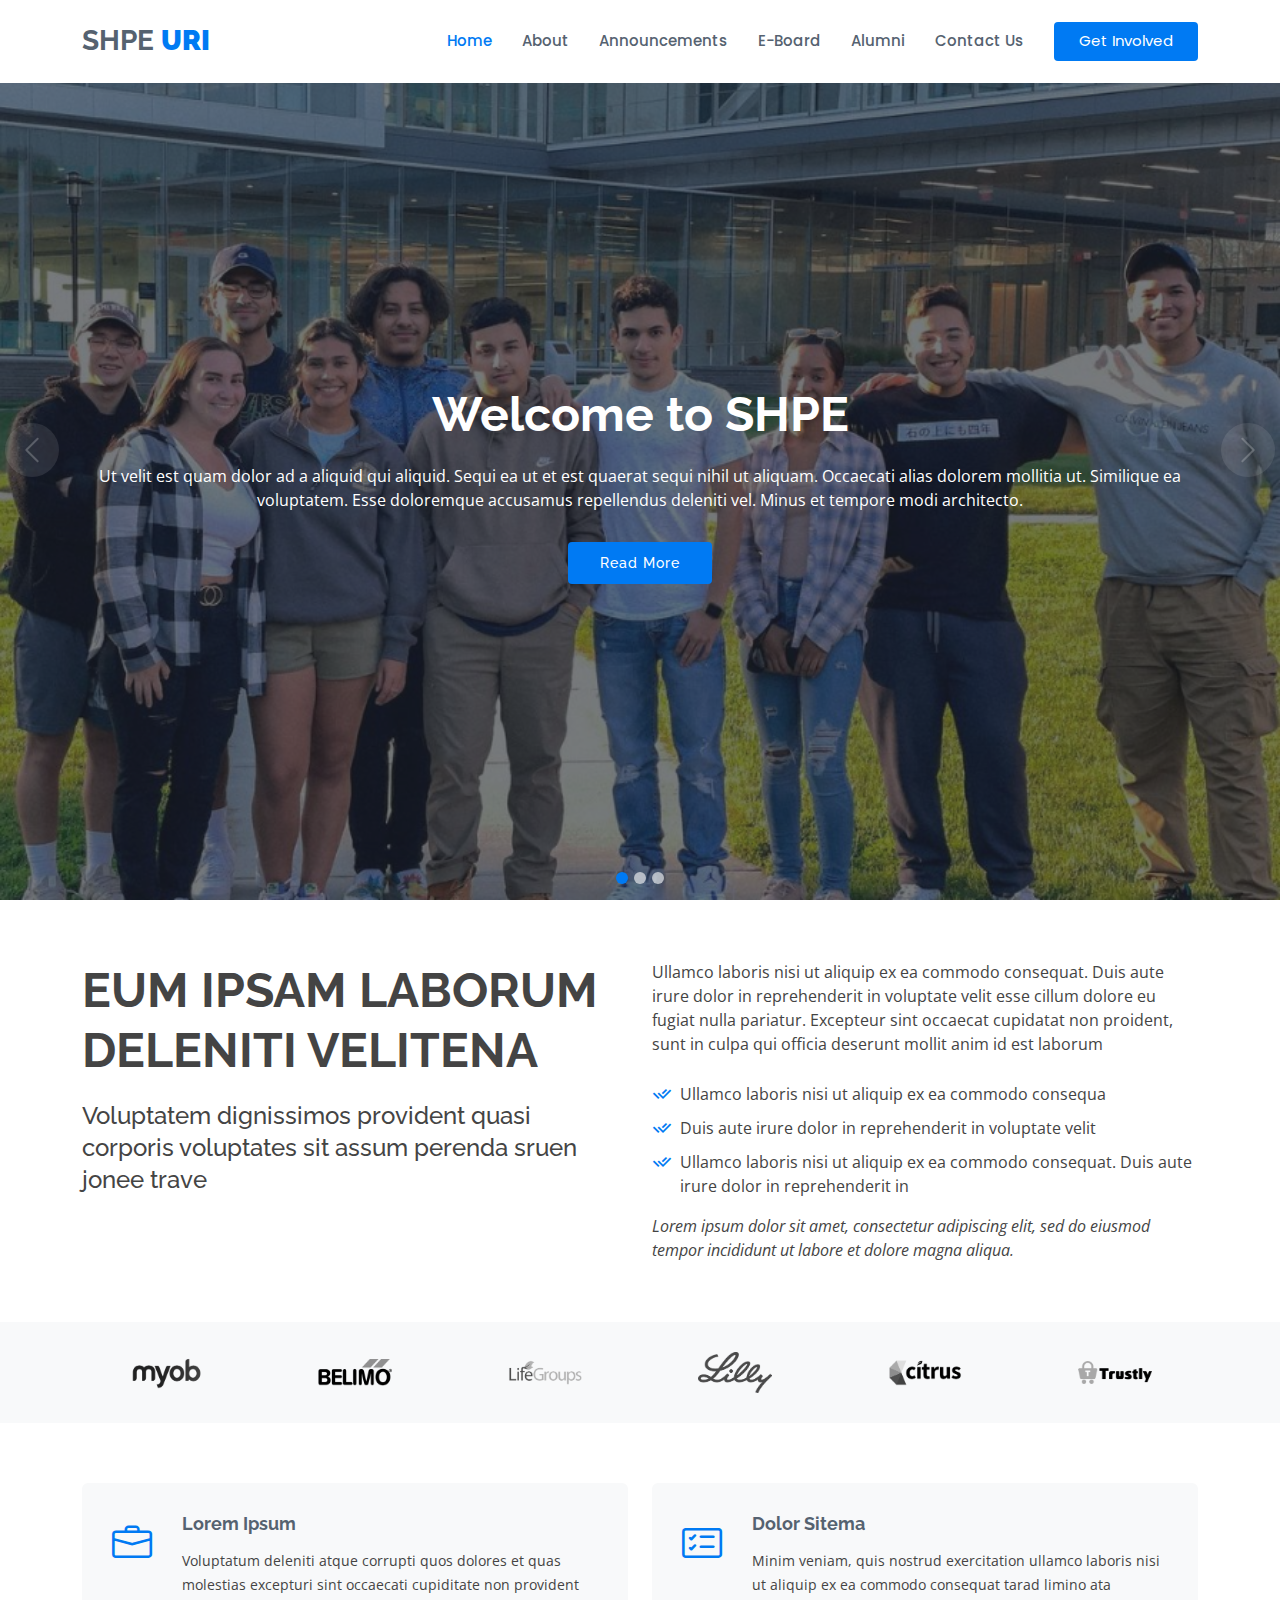
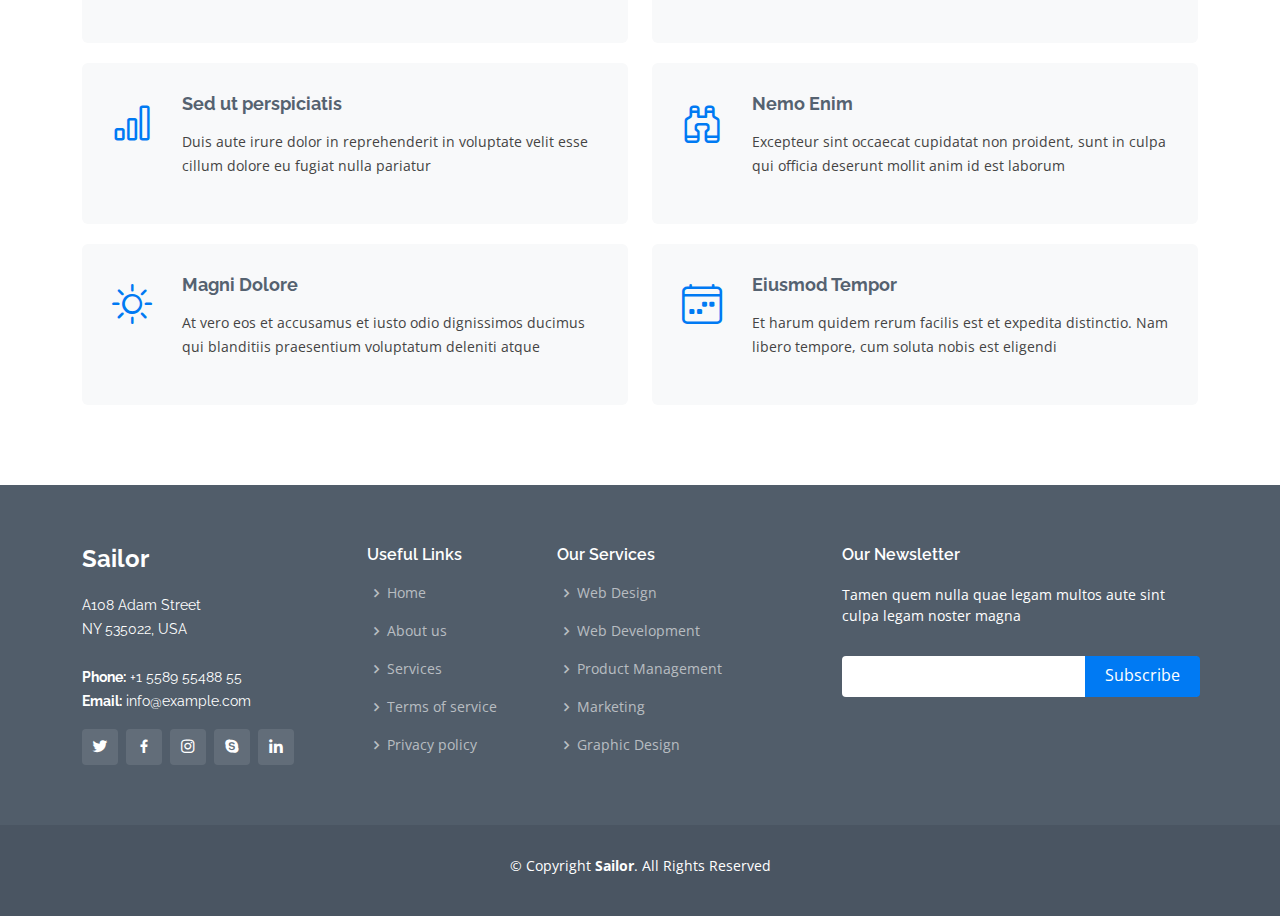
==== index.html @ fb83984b "Setup bootstrap template and add some mockup text & photos" ====
<!DOCTYPE html>
<html lang="en">

<head>
  <meta charset="utf-8">
  <meta content="width=device-width, initial-scale=1.0" name="viewport">

  <title>SHPE URI</title>
  <meta content="" name="description">
  <meta content="" name="keywords">

  <!-- Favicons -->
  <link href="assets/img/shpe-logo.png" rel="icon">
  <link href="assets/img/apple-touch-icon.png" rel="apple-touch-icon">

  <!-- Google Fonts -->
  <link href="https://fonts.googleapis.com/css?family=Open+Sans:300,300i,400,400i,600,600i,700,700i|Raleway:300,300i,400,400i,500,500i,600,600i,700,700i|Poppins:300,300i,400,400i,500,500i,600,600i,700,700i" rel="stylesheet">

  <!-- Vendor CSS Files -->
  <link href="assets/vendor/animate.css/animate.min.css" rel="stylesheet">
  <link href="assets/vendor/bootstrap/css/bootstrap.min.css" rel="stylesheet">
  <link href="assets/vendor/bootstrap-icons/bootstrap-icons.css" rel="stylesheet">
  <link href="assets/vendor/boxicons/css/boxicons.min.css" rel="stylesheet">
  <link href="assets/vendor/glightbox/css/glightbox.min.css" rel="stylesheet">
  <link href="assets/vendor/remixicon/remixicon.css" rel="stylesheet">
  <link href="assets/vendor/swiper/swiper-bundle.min.css" rel="stylesheet">

  <!-- Template Main CSS File -->
  <link href="assets/css/style.css" rel="stylesheet">

  <!-- =======================================================
  * Template Name: Sailor - v4.7.0
  * Template URL: https://bootstrapmade.com/sailor-free-bootstrap-theme/
  * Author: BootstrapMade.com
  * License: https://bootstrapmade.com/license/
  ======================================================== -->
</head>

<body>

  <!-- ======= Header ======= -->
  <header id="header" class="fixed-top d-flex align-items-center">
    <div class="container d-flex align-items-center">

      <h1 class="logo me-auto"><a href="index.html">SHPE <strong class="header-accent">URI</strong></a></h1>
      <!-- Uncomment below if you prefer to use an image logo -->
      <!-- <a href="index.html" class="logo me-auto"><img src="assets/img/logo.png" alt="" class="img-fluid"></a>-->

      <nav id="navbar" class="navbar">
        <ul>
          <li><a href="index.html" class="active">Home</a></li>

          <li><a href="about.html">About</a></li>
          <li><a href="announcements.html">Announcements</a></li>
          <li><a href="eboard.html">E-Board</a></li>
          <li><a href="alumni.html">Alumni</a></li>
          <li><a href="contact.html">Contact Us</a></li>

          <li><a href="index.html" class="getstarted">Get Involved</a></li>
        </ul>
        <i class="bi bi-list mobile-nav-toggle"></i>
      </nav><!-- .navbar -->

    </div>
  </header><!-- End Header -->

  <!-- ======= Hero Section ======= -->
  <section id="hero">
    <div id="heroCarousel" data-bs-interval="5000" class="carousel slide carousel-fade" data-bs-ride="carousel">

      <ol class="carousel-indicators" id="hero-carousel-indicators"></ol>

      <div class="carousel-inner" role="listbox">

        <!-- Slide 1 -->
        <div class="carousel-item active" style="background-image: url(assets/img/shpe-team.png)">
          <div class="carousel-container">
            <div class="container">
              <h2 class="animate__animated animate__fadeInDown">Welcome to <span>SHPE</span></h2>
              <p class="animate__animated animate__fadeInUp">Ut velit est quam dolor ad a aliquid qui aliquid. Sequi ea ut et est quaerat sequi nihil ut aliquam. Occaecati alias dolorem mollitia ut. Similique ea voluptatem. Esse doloremque accusamus repellendus deleniti vel. Minus et tempore modi architecto.</p>
              <a href="#about" class="btn-get-started animate__animated animate__fadeInUp scrollto">Read More</a>
            </div>
          </div>
        </div>

        <!-- Slide 2 -->
        <div class="carousel-item" style="background-image: url(assets/img/shpe-team-2.png)">
          <div class="carousel-container">
            <div class="container">
              <h2 class="animate__animated animate__fadeInDown">Lorem Ipsum Dolor</h2>
              <p class="animate__animated animate__fadeInUp">Ut velit est quam dolor ad a aliquid qui aliquid. Sequi ea ut et est quaerat sequi nihil ut aliquam. Occaecati alias dolorem mollitia ut. Similique ea voluptatem. Esse doloremque accusamus repellendus deleniti vel. Minus et tempore modi architecto.</p>
              <a href="#about" class="btn-get-started animate__animated animate__fadeInUp scrollto">Read More</a>
            </div>
          </div>
        </div>

        <!-- Slide 3 -->
        <div class="carousel-item" style="background-image: url(assets/img/shpe-team-4.png)">
          <div class="carousel-container">
            <div class="container">
              <h2 class="animate__animated animate__fadeInDown">Sequi ea ut et est quaerat</h2>
              <p class="animate__animated animate__fadeInUp">Ut velit est quam dolor ad a aliquid qui aliquid. Sequi ea ut et est quaerat sequi nihil ut aliquam. Occaecati alias dolorem mollitia ut. Similique ea voluptatem. Esse doloremque accusamus repellendus deleniti vel. Minus et tempore modi architecto.</p>
              <a href="#about" class="btn-get-started animate__animated animate__fadeInUp scrollto">Read More</a>
            </div>
          </div>
        </div>

      </div>

      <a class="carousel-control-prev" href="#heroCarousel" role="button" data-bs-slide="prev">
        <span class="carousel-control-prev-icon bi bi-chevron-left" aria-hidden="true"></span>
      </a>

      <a class="carousel-control-next" href="#heroCarousel" role="button" data-bs-slide="next">
        <span class="carousel-control-next-icon bi bi-chevron-right" aria-hidden="true"></span>
      </a>

    </div>
  </section><!-- End Hero -->

  <main id="main">

    <!-- ======= About Section ======= -->
    <section id="about" class="about">
      <div class="container">

        <div class="row content">
          <div class="col-lg-6">
            <h2>Eum ipsam laborum deleniti velitena</h2>
            <h3>Voluptatem dignissimos provident quasi corporis voluptates sit assum perenda sruen jonee trave</h3>
          </div>
          <div class="col-lg-6 pt-4 pt-lg-0">
            <p>
              Ullamco laboris nisi ut aliquip ex ea commodo consequat. Duis aute irure dolor in reprehenderit in voluptate
              velit esse cillum dolore eu fugiat nulla pariatur. Excepteur sint occaecat cupidatat non proident, sunt in
              culpa qui officia deserunt mollit anim id est laborum
            </p>
            <ul>
              <li><i class="ri-check-double-line"></i> Ullamco laboris nisi ut aliquip ex ea commodo consequa</li>
              <li><i class="ri-check-double-line"></i> Duis aute irure dolor in reprehenderit in voluptate velit</li>
              <li><i class="ri-check-double-line"></i> Ullamco laboris nisi ut aliquip ex ea commodo consequat. Duis aute irure dolor in reprehenderit in</li>
            </ul>
            <p class="fst-italic">
              Lorem ipsum dolor sit amet, consectetur adipiscing elit, sed do eiusmod tempor incididunt ut labore et dolore
              magna aliqua.
            </p>
          </div>
        </div>

      </div>
    </section><!-- End About Section -->

    <!-- ======= Clients Section ======= -->
    <section id="clients" class="clients section-bg">
      <div class="container">

        <div class="row">

          <div class="col-lg-2 col-md-4 col-6 d-flex align-items-center justify-content-center">
            <img src="assets/img/clients/client-1.png" class="img-fluid" alt="">
          </div>

          <div class="col-lg-2 col-md-4 col-6 d-flex align-items-center justify-content-center">
            <img src="assets/img/clients/client-2.png" class="img-fluid" alt="">
          </div>

          <div class="col-lg-2 col-md-4 col-6 d-flex align-items-center justify-content-center">
            <img src="assets/img/clients/client-3.png" class="img-fluid" alt="">
          </div>

          <div class="col-lg-2 col-md-4 col-6 d-flex align-items-center justify-content-center">
            <img src="assets/img/clients/client-4.png" class="img-fluid" alt="">
          </div>

          <div class="col-lg-2 col-md-4 col-6 d-flex align-items-center justify-content-center">
            <img src="assets/img/clients/client-5.png" class="img-fluid" alt="">
          </div>

          <div class="col-lg-2 col-md-4 col-6 d-flex align-items-center justify-content-center">
            <img src="assets/img/clients/client-6.png" class="img-fluid" alt="">
          </div>

        </div>

      </div>
    </section><!-- End Clients Section -->

    <!-- ======= Services Section ======= -->
    <section id="services" class="services">
      <div class="container">

        <div class="row">
          <div class="col-md-6">
            <div class="icon-box">
              <i class="bi bi-briefcase"></i>
              <h4><a href="#">Lorem Ipsum</a></h4>
              <p>Voluptatum deleniti atque corrupti quos dolores et quas molestias excepturi sint occaecati cupiditate non provident</p>
            </div>
          </div>
          <div class="col-md-6 mt-4 mt-md-0">
            <div class="icon-box">
              <i class="bi bi-card-checklist"></i>
              <h4><a href="#">Dolor Sitema</a></h4>
              <p>Minim veniam, quis nostrud exercitation ullamco laboris nisi ut aliquip ex ea commodo consequat tarad limino ata</p>
            </div>
          </div>
          <div class="col-md-6 mt-4 mt-md-0">
            <div class="icon-box">
              <i class="bi bi-bar-chart"></i>
              <h4><a href="#">Sed ut perspiciatis</a></h4>
              <p>Duis aute irure dolor in reprehenderit in voluptate velit esse cillum dolore eu fugiat nulla pariatur</p>
            </div>
          </div>
          <div class="col-md-6 mt-4 mt-md-0">
            <div class="icon-box">
              <i class="bi bi-binoculars"></i>
              <h4><a href="#">Nemo Enim</a></h4>
              <p>Excepteur sint occaecat cupidatat non proident, sunt in culpa qui officia deserunt mollit anim id est laborum</p>
            </div>
          </div>
          <div class="col-md-6 mt-4 mt-md-0">
            <div class="icon-box">
              <i class="bi bi-brightness-high"></i>
              <h4><a href="#">Magni Dolore</a></h4>
              <p>At vero eos et accusamus et iusto odio dignissimos ducimus qui blanditiis praesentium voluptatum deleniti atque</p>
            </div>
          </div>
          <div class="col-md-6 mt-4 mt-md-0">
            <div class="icon-box">
              <i class="bi bi-calendar4-week"></i>
              <h4><a href="#">Eiusmod Tempor</a></h4>
              <p>Et harum quidem rerum facilis est et expedita distinctio. Nam libero tempore, cum soluta nobis est eligendi</p>
            </div>
          </div>
        </div>

      </div>
    </section><!-- End Services Section -->

  <!-- ======= Footer ======= -->
  <footer id="footer">
    <div class="footer-top">
      <div class="container">
        <div class="row">

          <div class="col-lg-3 col-md-6">
            <div class="footer-info">
              <h3>Sailor</h3>
              <p>
                A108 Adam Street <br>
                NY 535022, USA<br><br>
                <strong>Phone:</strong> +1 5589 55488 55<br>
                <strong>Email:</strong> info@example.com<br>
              </p>
              <div class="social-links mt-3">
                <a href="#" class="twitter"><i class="bx bxl-twitter"></i></a>
                <a href="#" class="facebook"><i class="bx bxl-facebook"></i></a>
                <a href="#" class="instagram"><i class="bx bxl-instagram"></i></a>
                <a href="#" class="google-plus"><i class="bx bxl-skype"></i></a>
                <a href="#" class="linkedin"><i class="bx bxl-linkedin"></i></a>
              </div>
            </div>
          </div>

          <div class="col-lg-2 col-md-6 footer-links">
            <h4>Useful Links</h4>
            <ul>
              <li><i class="bx bx-chevron-right"></i> <a href="#">Home</a></li>
              <li><i class="bx bx-chevron-right"></i> <a href="#">About us</a></li>
              <li><i class="bx bx-chevron-right"></i> <a href="#">Services</a></li>
              <li><i class="bx bx-chevron-right"></i> <a href="#">Terms of service</a></li>
              <li><i class="bx bx-chevron-right"></i> <a href="#">Privacy policy</a></li>
            </ul>
          </div>

          <div class="col-lg-3 col-md-6 footer-links">
            <h4>Our Services</h4>
            <ul>
              <li><i class="bx bx-chevron-right"></i> <a href="#">Web Design</a></li>
              <li><i class="bx bx-chevron-right"></i> <a href="#">Web Development</a></li>
              <li><i class="bx bx-chevron-right"></i> <a href="#">Product Management</a></li>
              <li><i class="bx bx-chevron-right"></i> <a href="#">Marketing</a></li>
              <li><i class="bx bx-chevron-right"></i> <a href="#">Graphic Design</a></li>
            </ul>
          </div>

          <div class="col-lg-4 col-md-6 footer-newsletter">
            <h4>Our Newsletter</h4>
            <p>Tamen quem nulla quae legam multos aute sint culpa legam noster magna</p>
            <form action="" method="post">
              <input type="email" name="email"><input type="submit" value="Subscribe">
            </form>

          </div>

        </div>
      </div>
    </div>

    <div class="container">
      <div class="copyright">
        &copy; Copyright <strong><span>Sailor</span></strong>. All Rights Reserved
      </div>
      <div class="credits">
        <!-- All the links in the footer should remain intact. -->
        <!-- You can delete the links only if you purchased the pro version. -->
        <!-- Licensing information: https://bootstrapmade.com/license/ -->
        <!-- Purchase the pro version with working PHP/AJAX contact form: https://bootstrapmade.com/sailor-free-bootstrap-theme/ -->
      </div>
    </div>
  </footer><!-- End Footer -->

  <a href="#" class="back-to-top d-flex align-items-center justify-content-center"><i class="bi bi-arrow-up-short"></i></a>

  <!-- Vendor JS Files -->
  <script src="assets/vendor/bootstrap/js/bootstrap.bundle.min.js"></script>
  <script src="assets/vendor/glightbox/js/glightbox.min.js"></script>
  <script src="assets/vendor/isotope-layout/isotope.pkgd.min.js"></script>
  <script src="assets/vendor/swiper/swiper-bundle.min.js"></script>
  <script src="assets/vendor/waypoints/noframework.waypoints.js"></script>
  <script src="assets/vendor/php-email-form/validate.js"></script>

  <!-- Template Main JS File -->
  <script src="assets/js/main.js"></script>

</body>

</html>
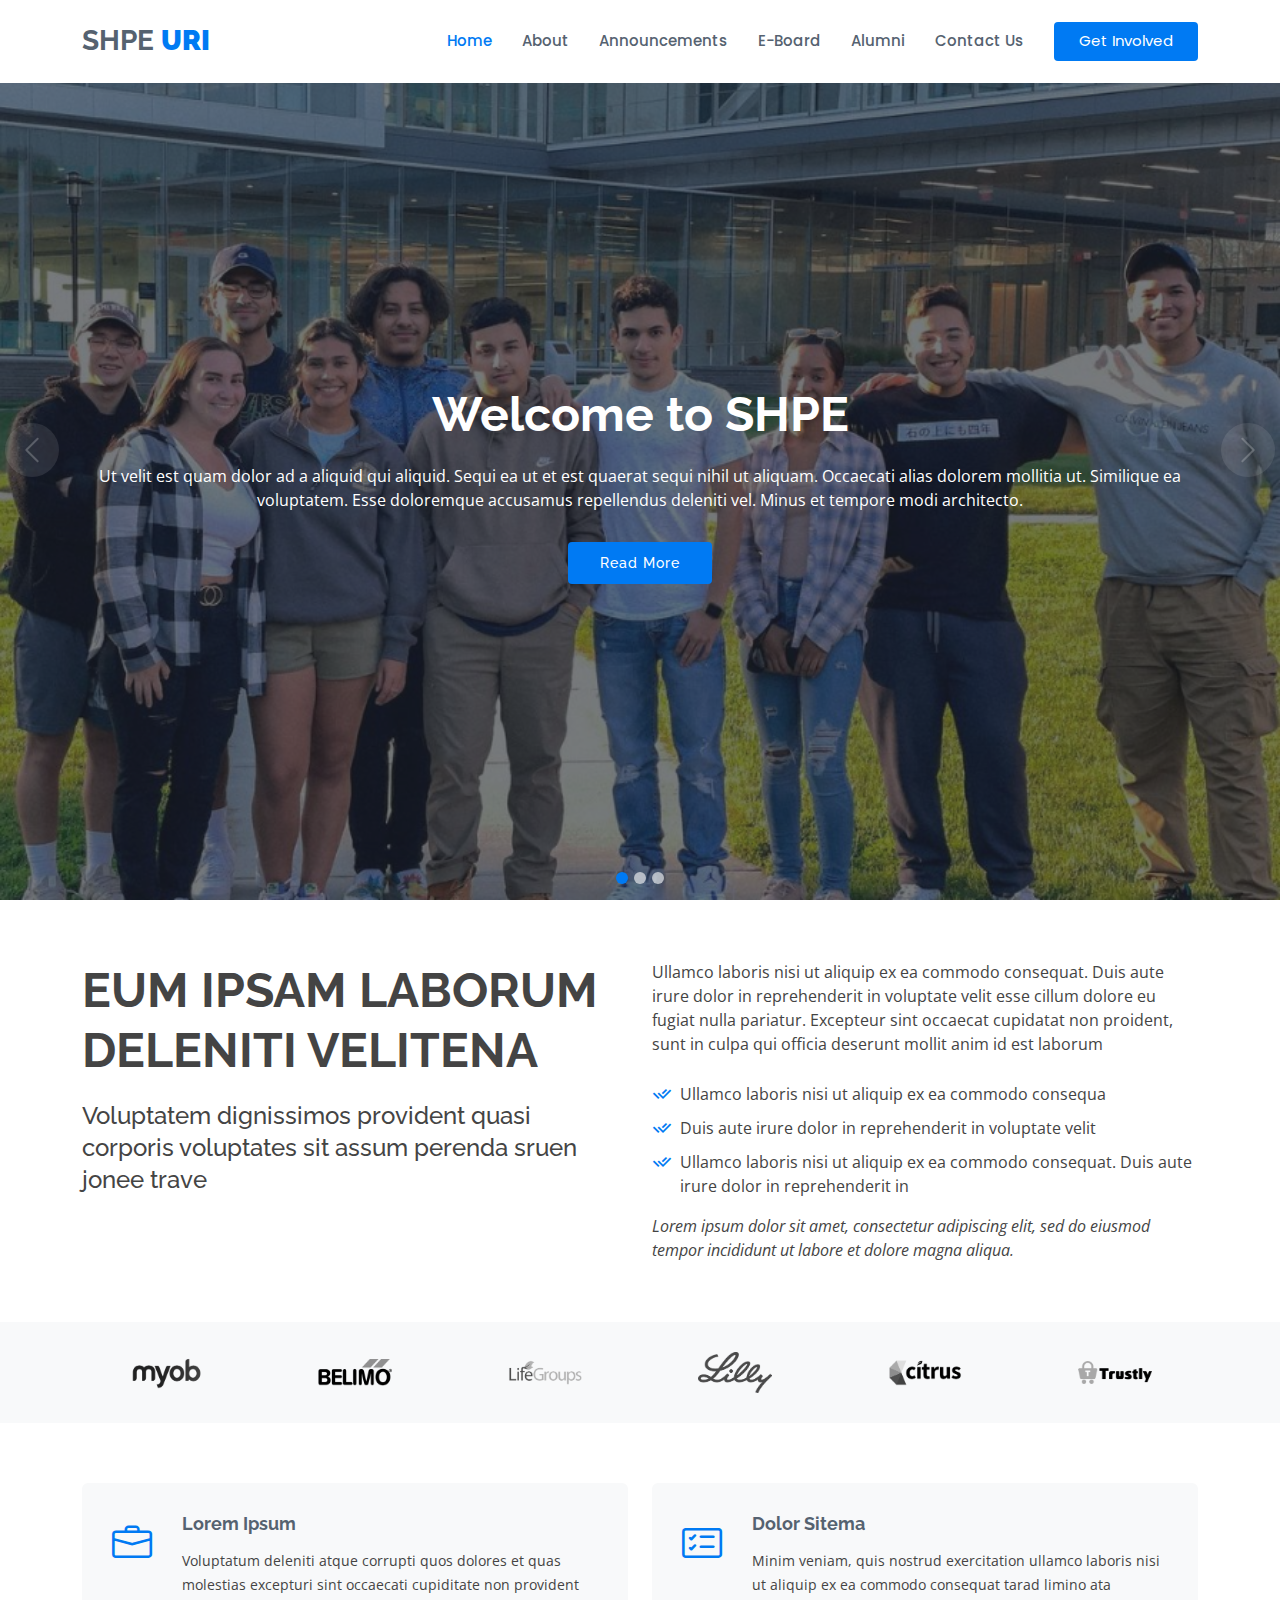
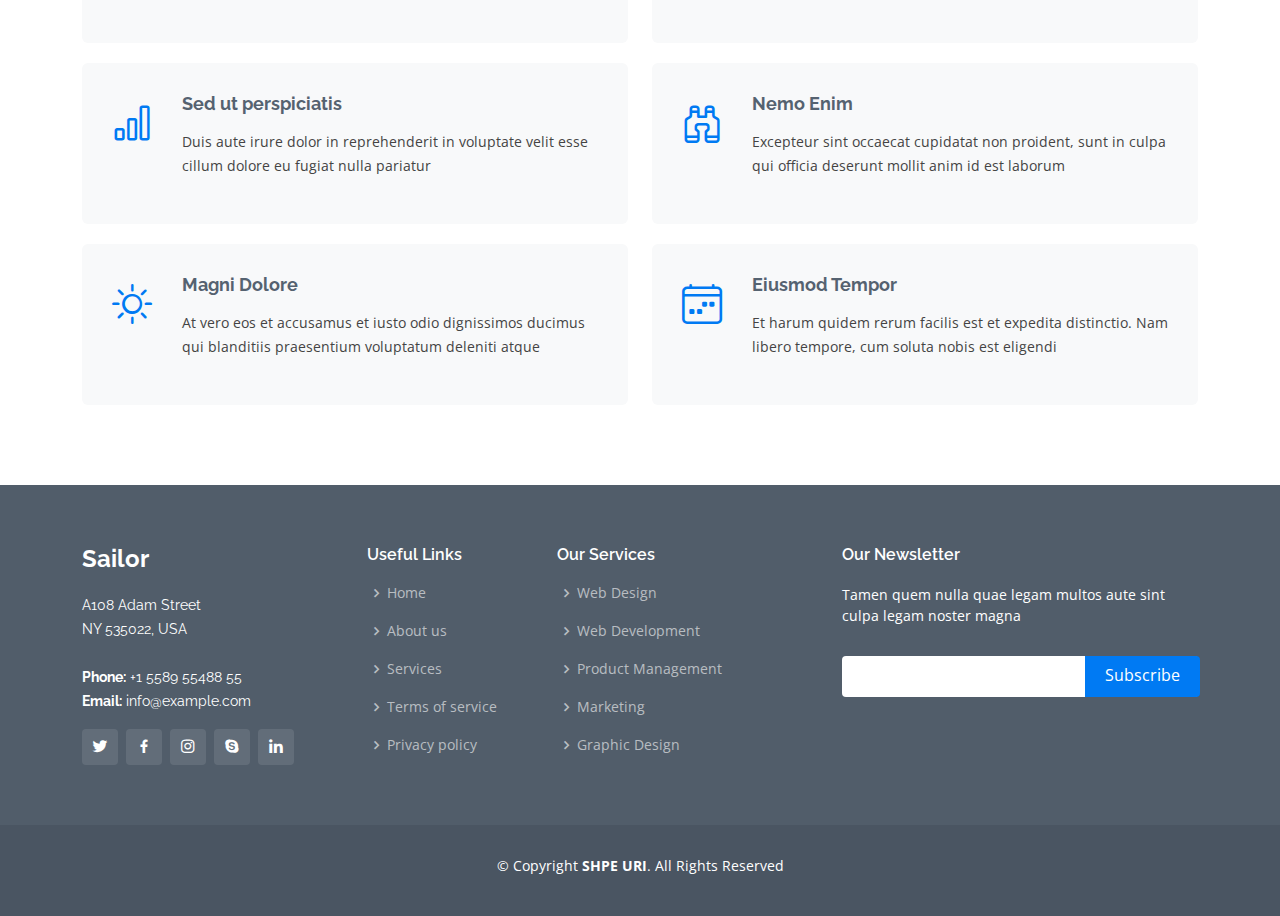
==== commit fa56f19e: "Change copyright text" ====
--- a/index.html
+++ b/index.html
@@ -299,7 +299,7 @@
 
     <div class="container">
       <div class="copyright">
-        &copy; Copyright <strong><span>Sailor</span></strong>. All Rights Reserved
+        &copy; Copyright <strong><span>SHPE URI</span></strong>. All Rights Reserved
       </div>
       <div class="credits">
         <!-- All the links in the footer should remain intact. -->
